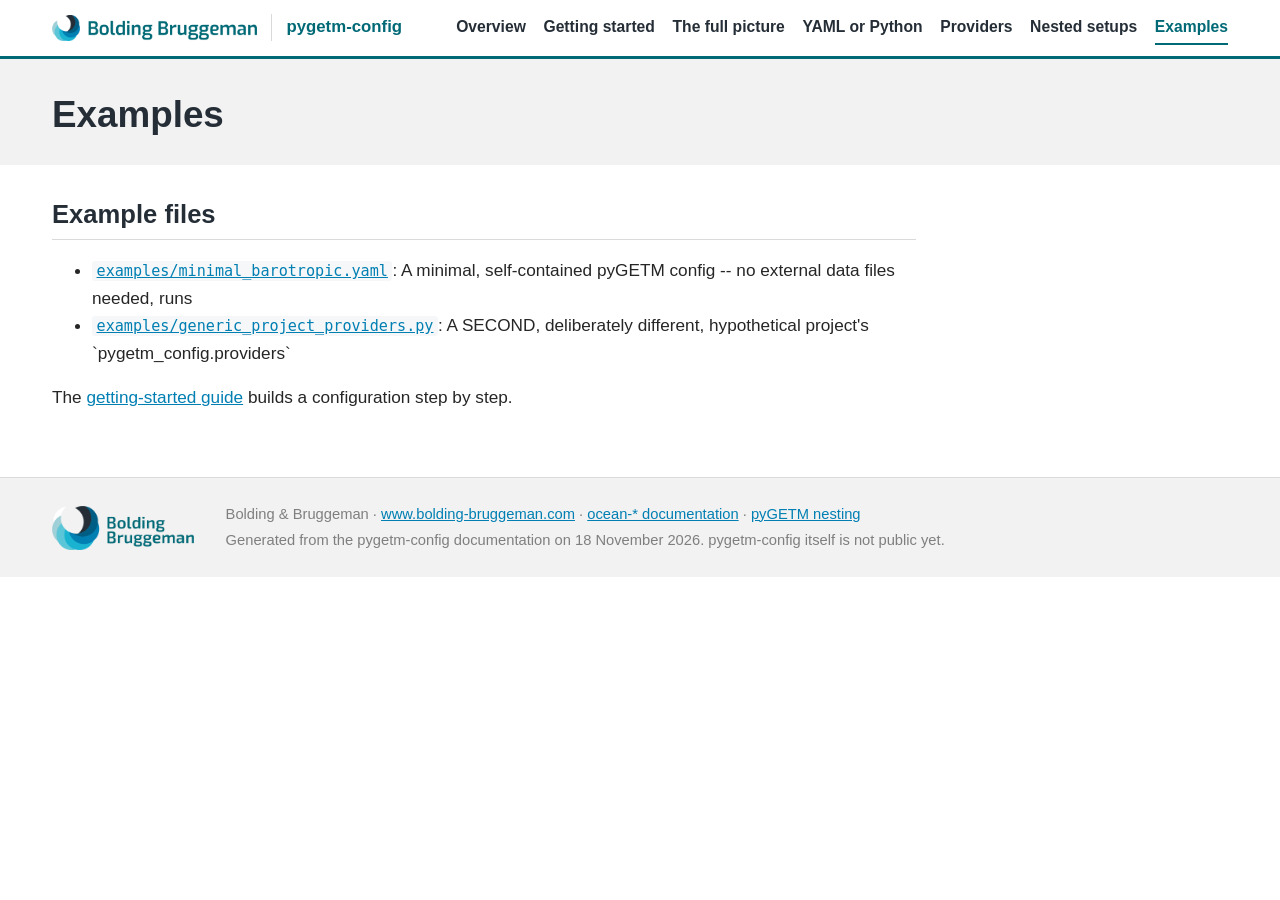
==== examples.html @ 918a9cb4 "pygetm-config documentation: first version Co-Authored-By: Claude Opus 5.5 <noreply@anthropic.com>" ====
<!doctype html>
<html lang="en"><head><meta charset="utf-8"><meta name="viewport" content="width=device-width,initial-scale=1">
<title>Examples · pygetm-config</title>
<meta name="description" content="Examples">
<link rel="icon" href="./assets/logo_stacked.png">
<link rel="stylesheet" href="./assets/style.css"><link rel="stylesheet" href="./assets/code.css"></head>
<body>
<header class="topbar"><div class="topin"><a class="brand" href="./index.html"><img src="./assets/logo_wide.png" alt="Bolding &amp; Bruggeman"><span>pygetm-config</span></a>
<nav aria-label="Sections"><a href="index.html">Overview</a><a href="getting-started.html">Getting started</a><a href="full-picture.html">The full picture</a><a href="yaml-vs-python.html">YAML or Python</a><a href="providers.html">Providers</a><a href="nesting.html">Nested setups</a><a href="examples.html" aria-current="page">Examples</a></nav></div></header>
<section class="band"><div class="bandin"><h1>Examples</h1></div></section>
<main><div class="layout single"><article class="doc"><h2>Example files</h2><ul><li><a href="examples/minimal_barotropic.yaml.html"><code>examples/minimal_barotropic.yaml</code></a>: A minimal, self-contained pyGETM config -- no external data files needed, runs</li><li><a href="examples/generic_project_providers.py.html"><code>examples/generic_project_providers.py</code></a>: A SECOND, deliberately different, hypothetical project&#x27;s `pygetm_config.providers`</li></ul><p>The <a href="getting-started.html">getting-started guide</a> builds a configuration step by step.</p></article></div></main>
<footer class="foot"><div class="footin"><img src="./assets/logo_stacked.png" alt="Bolding &amp; Bruggeman">
<div><p>Bolding &amp; Bruggeman · <a href="https://www.bolding-bruggeman.com">www.bolding-bruggeman.com</a> ·
<a href="https://bolding.github.io/ocean-docs/">ocean-* documentation</a> · <a href="https://bolding.github.io/nesting-docs/">pyGETM nesting</a></p>
<p>Generated from the pygetm-config documentation on 18 November 2026. pygetm-config itself is not public yet.</p></div></div></footer>
</body></html>
---- assets/style.css ----
/* config-docs (as ocean-docs): the Bolding & Bruggeman presentation style (~/BB/Presentations/Template/bb_style.js)
   on the web -- neutral white/grey, the logo colours as accents, Calibri. */
:root {
  --ink: #262626;        /* dk1 */
  --head: #252E37;       /* dk2: titles */
  --paper: #FFFFFF;      /* lt1 */
  --paper-2: #F2F2F2;    /* lt2: section background */
  --teal: #006976;       /* accent1: wordmark */
  --blue: #007FB3;       /* accent2: links */
  --cyan: #19B3D1;       /* accent3 */
  --navy: #005E85;       /* accent4: visited links */
  --mist: #9FCFD7;       /* accent5 */
  --grey: #7F7F7F;       /* accent6 */
  --rule: #DADADA;
  --code: #F6F7F8;
  --font: Calibri, Carlito, "Segoe UI", "Helvetica Neue", Arial, sans-serif;
  --mono: "JetBrains Mono", Consolas, "DejaVu Sans Mono", monospace;
  --wide: 76rem;
}
* { box-sizing: border-box; }
html { scroll-padding-top: 5rem; }
body { margin: 0; background: var(--paper); color: var(--ink); font: 400 1.075rem/1.6 var(--font); }
a { color: var(--blue); }
a:visited { color: var(--navy); }
a:hover { color: var(--teal); }
img { max-width: 100%; height: auto; }

/* top bar: the wide logo, as on the content slides */
.topbar { position: sticky; top: 0; z-index: 5; background: var(--paper); border-bottom: 3px solid var(--teal); }
.topin { max-width: var(--wide); margin: 0 auto; padding: 0.7rem 1.25rem; display: flex; align-items: center; gap: 1.5rem; flex-wrap: wrap; }
.brand { display: flex; align-items: center; gap: 0.9rem; text-decoration: none; color: var(--head); }
.brand img { height: 26px; width: auto; }
.brand span { font-weight: 700; font-size: 1.05rem; color: var(--teal); border-left: 1px solid var(--rule); padding-left: 0.9rem; }
.topbar nav { display: flex; flex-wrap: wrap; gap: 0.2rem 1.1rem; margin-left: auto; }
.topbar nav a { color: var(--head); text-decoration: none; font-weight: 600; font-size: 0.98rem; padding: 0.2rem 0; border-bottom: 2px solid transparent; }
.topbar nav a:hover { color: var(--teal); }
.topbar nav a[aria-current="page"] { color: var(--teal); border-bottom-color: var(--teal); }

/* a section band, as on the Section slide */
.band { background: var(--paper-2); }
.bandin { max-width: var(--wide); margin: 0 auto; padding: 2.2rem 1.25rem 1.8rem; }
.band h1 { margin: 0; font-size: 2.3rem; line-height: 1.15; color: var(--head); }
.band p { margin: 0.5rem 0 0; font-size: 1.25rem; color: var(--teal); max-width: 52rem; }
.crumbs { font-size: 0.95rem; color: var(--grey); margin-bottom: 0.4rem; }
.crumbs a { color: var(--grey); }

/* page body: guide list on the left, text on the right */
.layout { max-width: var(--wide); margin: 0 auto; padding: 1.8rem 1.25rem 3rem; display: grid; grid-template-columns: 15rem minmax(0, 1fr); gap: 2.5rem; }
.layout.single { grid-template-columns: minmax(0, 1fr); }
.side { position: sticky; top: 5.5rem; align-self: start; max-height: calc(100vh - 7rem); overflow: auto; font-size: 0.97rem; }
.side h2 { font-size: 0.85rem; letter-spacing: 0.06em; text-transform: uppercase; color: var(--grey); margin: 0 0 0.5rem; }
.side ul { list-style: none; margin: 0 0 1.2rem; padding: 0; }
.side li a { display: block; padding: 0.22rem 0 0.22rem 0.7rem; border-left: 3px solid var(--rule); color: var(--ink); text-decoration: none; }
.side li a:hover { border-left-color: var(--mist); color: var(--teal); }
.side li a[aria-current="page"] { border-left-color: var(--teal); color: var(--teal); font-weight: 700; }
.doc { min-width: 0; max-width: 54rem; }
.doc h1 { display: none; }  /* the band carries the title */
.doc h2 { font-size: 1.6rem; color: var(--head); margin: 2.2rem 0 0.6rem; padding-bottom: 0.25rem; border-bottom: 1px solid var(--rule); }
.doc h3 { font-size: 1.25rem; color: var(--teal); margin: 1.6rem 0 0.4rem; }
.doc h4 { font-size: 1.08rem; color: var(--head); margin: 1.3rem 0 0.3rem; }
.doc h2:first-child, .doc h1 + h2 { margin-top: 0; }
.doc blockquote { margin: 1rem 0; padding: 0.6rem 1rem; border-left: 4px solid var(--cyan); background: #F3FAFC; }
.doc blockquote p { margin: 0.3rem 0; }
.doc hr { border: 0; border-top: 1px solid var(--rule); margin: 2rem 0; }
.doc table { border-collapse: collapse; margin: 1rem 0; font-size: 0.97rem; display: block; overflow-x: auto; max-width: 100%; }
.doc th { background: var(--paper-2); color: var(--head); text-align: left; }
.doc th, .doc td { border: 1px solid var(--rule); padding: 0.35rem 0.6rem; vertical-align: top; }
.doc code { font: 0.88em var(--mono); background: var(--code); padding: 0.08em 0.3em; border-radius: 3px; }
.doc pre { background: var(--code); border: 1px solid var(--rule); border-left: 4px solid var(--teal); border-radius: 4px; padding: 0.8rem 1rem; overflow-x: auto; line-height: 1.45; }
.doc pre code { background: none; padding: 0; font-size: 0.86rem; }
.doc .codehilite { margin: 1rem 0; }
.doc .codehilite pre { margin: 0; }
.doc .gallery { display: grid; grid-template-columns: repeat(auto-fit, minmax(16rem, 1fr)); gap: 1rem; }

/* overview cards */
.flow { display: flex; flex-wrap: nowrap; align-items: stretch; gap: 0.6rem; margin: 0.5rem 0 2rem; }
.flow .step { flex: 1 1 0; min-width: 0; padding: 0.8rem 0.9rem; border: 1px solid var(--rule); border-top: 4px solid var(--teal); border-radius: 4px; background: var(--paper); text-decoration: none; color: var(--ink); }
.flow .step.ext { border-top-color: var(--mist); background: var(--paper-2); }
.flow .step strong { display: block; color: var(--head); font-size: 1.08rem; }
.flow .step span { font-size: 0.92rem; color: var(--grey); }
.flow .arrow { align-self: center; color: var(--teal); font-size: 1.4rem; }
.cards { display: grid; grid-template-columns: repeat(auto-fit, minmax(min(100%, 17rem), 1fr)); gap: 1.1rem; margin: 1rem 0 2rem; }
.card { display: grid; gap: 0.4rem; align-content: start; padding: 1rem 1.1rem; border: 1px solid var(--rule); border-radius: 6px; text-decoration: none; color: var(--ink); background: var(--paper); }
.card:hover { border-color: var(--teal); }
.card h3 { margin: 0; color: var(--teal); font-size: 1.2rem; }
.card p { margin: 0; color: var(--ink); font-size: 0.98rem; }
.card .n { color: var(--grey); font-size: 0.9rem; }

/* footer: the stacked logo, as on the title slide */
.foot { background: var(--paper-2); border-top: 1px solid var(--rule); }
.footin { max-width: var(--wide); margin: 0 auto; padding: 1.4rem 1.25rem; display: flex; gap: 2rem; align-items: center; flex-wrap: wrap; font-size: 0.92rem; color: var(--grey); }
.footin img { height: 44px; width: auto; }
.footin p { margin: 0.15rem 0; }

@media (max-width: 52rem) {
  .flow { flex-wrap: wrap; }
  .flow .step { flex-basis: 9rem; }
  .layout { grid-template-columns: minmax(0, 1fr); }
  .side { position: static; max-height: none; }
  .band h1 { font-size: 1.8rem; }
}
---- assets/code.css ----
pre { line-height: 125%; }
td.linenos .normal { color: #666666; background-color: transparent; padding-left: 5px; padding-right: 5px; }
span.linenos { color: #666666; background-color: transparent; padding-left: 5px; padding-right: 5px; }
td.linenos .special { color: #000000; background-color: #ffffc0; padding-left: 5px; padding-right: 5px; }
span.linenos.special { color: #000000; background-color: #ffffc0; padding-left: 5px; padding-right: 5px; }
.codehilite .hll { background-color: #ffffcc }
.codehilite { background: #f0f0f0; }
.codehilite .c { color: #60a0b0; font-style: italic } /* Comment */
.codehilite .err { border: 1px solid #FF0000 } /* Error */
.codehilite .k { color: #007020; font-weight: bold } /* Keyword */
.codehilite .o { color: #666666 } /* Operator */
.codehilite .ch { color: #60a0b0; font-style: italic } /* Comment.Hashbang */
.codehilite .cm { color: #60a0b0; font-style: italic } /* Comment.Multiline */
.codehilite .cp { color: #007020 } /* Comment.Preproc */
.codehilite .cpf { color: #60a0b0; font-style: italic } /* Comment.PreprocFile */
.codehilite .c1 { color: #60a0b0; font-style: italic } /* Comment.Single */
.codehilite .cs { color: #60a0b0; background-color: #fff0f0 } /* Comment.Special */
.codehilite .gd { color: #A00000 } /* Generic.Deleted */
.codehilite .ge { font-style: italic } /* Generic.Emph */
.codehilite .ges { font-weight: bold; font-style: italic } /* Generic.EmphStrong */
.codehilite .gr { color: #FF0000 } /* Generic.Error */
.codehilite .gh { color: #000080; font-weight: bold } /* Generic.Heading */
.codehilite .gi { color: #00A000 } /* Generic.Inserted */
.codehilite .go { color: #888888 } /* Generic.Output */
.codehilite .gp { color: #c65d09; font-weight: bold } /* Generic.Prompt */
.codehilite .gs { font-weight: bold } /* Generic.Strong */
.codehilite .gu { color: #800080; font-weight: bold } /* Generic.Subheading */
.codehilite .gt { color: #0044DD } /* Generic.Traceback */
.codehilite .kc { color: #007020; font-weight: bold } /* Keyword.Constant */
.codehilite .kd { color: #007020; font-weight: bold } /* Keyword.Declaration */
.codehilite .kn { color: #007020; font-weight: bold } /* Keyword.Namespace */
.codehilite .kp { color: #007020 } /* Keyword.Pseudo */
.codehilite .kr { color: #007020; font-weight: bold } /* Keyword.Reserved */
.codehilite .kt { color: #902000 } /* Keyword.Type */
.codehilite .m { color: #40a070 } /* Literal.Number */
.codehilite .s { color: #4070a0 } /* Literal.String */
.codehilite .na { color: #4070a0 } /* Name.Attribute */
.codehilite .nb { color: #007020 } /* Name.Builtin */
.codehilite .nc { color: #0e84b5; font-weight: bold } /* Name.Class */
.codehilite .no { color: #60add5 } /* Name.Constant */
.codehilite .nd { color: #555555; font-weight: bold } /* Name.Decorator */
.codehilite .ni { color: #d55537; font-weight: bold } /* Name.Entity */
.codehilite .ne { color: #007020 } /* Name.Exception */
.codehilite .nf { color: #06287e } /* Name.Function */
.codehilite .nl { color: #002070; font-weight: bold } /* Name.Label */
.codehilite .nn { color: #0e84b5; font-weight: bold } /* Name.Namespace */
.codehilite .nt { color: #062873; font-weight: bold } /* Name.Tag */
.codehilite .nv { color: #bb60d5 } /* Name.Variable */
.codehilite .ow { color: #007020; font-weight: bold } /* Operator.Word */
.codehilite .w { color: #bbbbbb } /* Text.Whitespace */
.codehilite .mb { color: #40a070 } /* Literal.Number.Bin */
.codehilite .mf { color: #40a070 } /* Literal.Number.Float */
.codehilite .mh { color: #40a070 } /* Literal.Number.Hex */
.codehilite .mi { color: #40a070 } /* Literal.Number.Integer */
.codehilite .mo { color: #40a070 } /* Literal.Number.Oct */
.codehilite .sa { color: #4070a0 } /* Literal.String.Affix */
.codehilite .sb { color: #4070a0 } /* Literal.String.Backtick */
.codehilite .sc { color: #4070a0 } /* Literal.String.Char */
.codehilite .dl { color: #4070a0 } /* Literal.String.Delimiter */
.codehilite .sd { color: #4070a0; font-style: italic } /* Literal.String.Doc */
.codehilite .s2 { color: #4070a0 } /* Literal.String.Double */
.codehilite .se { color: #4070a0; font-weight: bold } /* Literal.String.Escape */
.codehilite .sh { color: #4070a0 } /* Literal.String.Heredoc */
.codehilite .si { color: #70a0d0; font-style: italic } /* Literal.String.Interpol */
.codehilite .sx { color: #c65d09 } /* Literal.String.Other */
.codehilite .sr { color: #235388 } /* Literal.String.Regex */
.codehilite .s1 { color: #4070a0 } /* Literal.String.Single */
.codehilite .ss { color: #517918 } /* Literal.String.Symbol */
.codehilite .bp { color: #007020 } /* Name.Builtin.Pseudo */
.codehilite .fm { color: #06287e } /* Name.Function.Magic */
.codehilite .vc { color: #bb60d5 } /* Name.Variable.Class */
.codehilite .vg { color: #bb60d5 } /* Name.Variable.Global */
.codehilite .vi { color: #bb60d5 } /* Name.Variable.Instance */
.codehilite .vm { color: #bb60d5 } /* Name.Variable.Magic */
.codehilite .il { color: #40a070 } /* Literal.Number.Integer.Long */
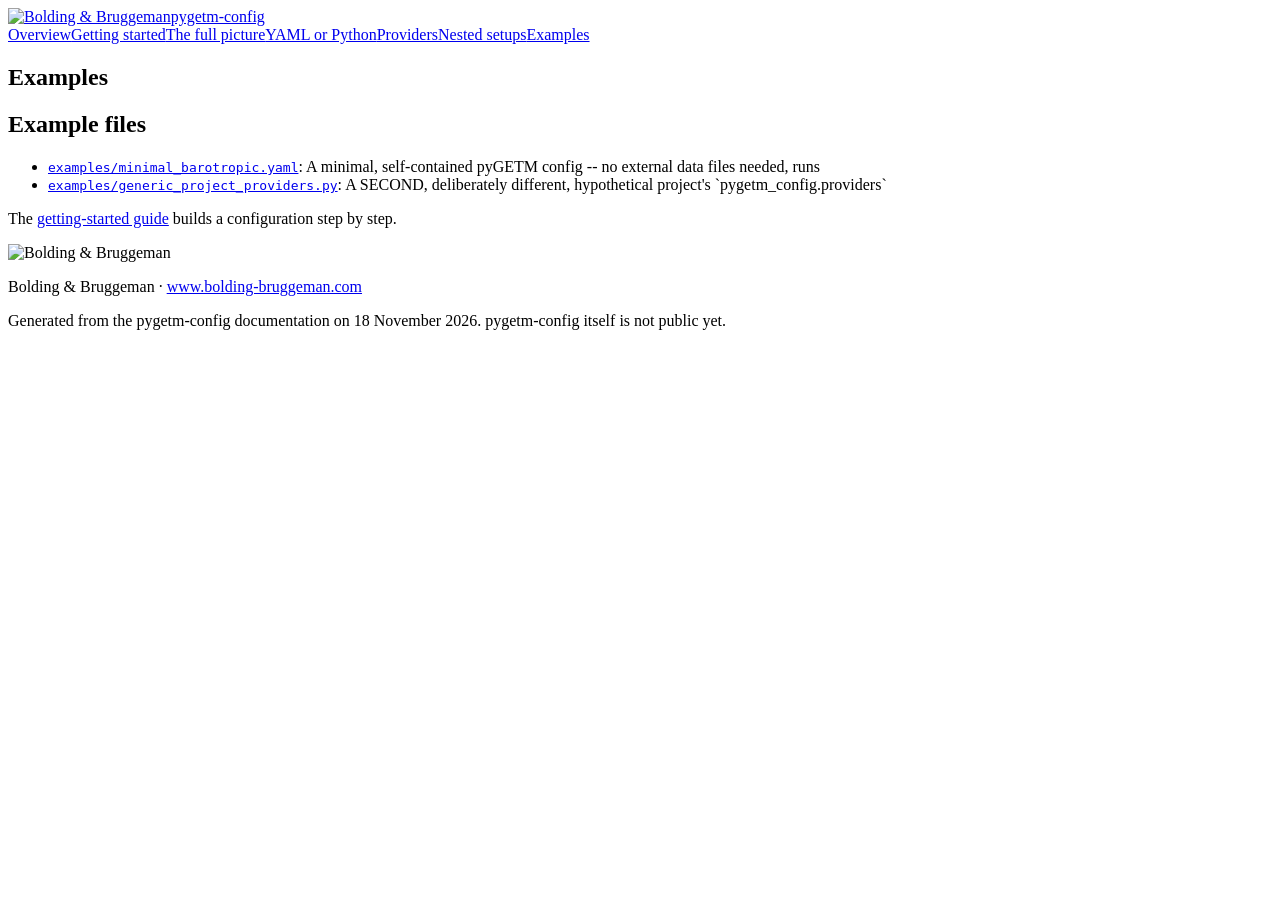
==== commit f48b7348: "The shared B&B docs theme (theme/ submodule, bolding/docs-theme) Co-Authored-By: Claude Opus 5.5 <no" ====
--- a/examples.html
+++ b/examples.html
@@ -1,16 +1,11 @@
 <!doctype html>
 <html lang="en"><head><meta charset="utf-8"><meta name="viewport" content="width=device-width,initial-scale=1">
-<title>Examples · pygetm-config</title>
-<meta name="description" content="Examples">
-<link rel="icon" href="./assets/logo_stacked.png">
-<link rel="stylesheet" href="./assets/style.css"><link rel="stylesheet" href="./assets/code.css"></head>
+<title>Examples</title><meta name="description" content="pygetm-config: Examples">
+<link rel="icon" href="theme/logo_stacked.png">
+<link rel="stylesheet" href="theme/style.css"><link rel="stylesheet" href="theme/code.css"></head>
 <body>
-<header class="topbar"><div class="topin"><a class="brand" href="./index.html"><img src="./assets/logo_wide.png" alt="Bolding &amp; Bruggeman"><span>pygetm-config</span></a>
-<nav aria-label="Sections"><a href="index.html">Overview</a><a href="getting-started.html">Getting started</a><a href="full-picture.html">The full picture</a><a href="yaml-vs-python.html">YAML or Python</a><a href="providers.html">Providers</a><a href="nesting.html">Nested setups</a><a href="examples.html" aria-current="page">Examples</a></nav></div></header>
+<header class="topbar"><div class="topin"><a class="brand" href="index.html"><img src="theme/logo_wide.png" alt="Bolding &amp; Bruggeman"><span>pygetm-config</span></a><nav aria-label="Site"><a href="index.html">Overview</a><a href="getting-started.html">Getting started</a><a href="full-picture.html">The full picture</a><a href="yaml-vs-python.html">YAML or Python</a><a href="providers.html">Providers</a><a href="nesting.html">Nested setups</a><a href="examples.html" aria-current="page">Examples</a></nav></div></header>
 <section class="band"><div class="bandin"><h1>Examples</h1></div></section>
 <main><div class="layout single"><article class="doc"><h2>Example files</h2><ul><li><a href="examples/minimal_barotropic.yaml.html"><code>examples/minimal_barotropic.yaml</code></a>: A minimal, self-contained pyGETM config -- no external data files needed, runs</li><li><a href="examples/generic_project_providers.py.html"><code>examples/generic_project_providers.py</code></a>: A SECOND, deliberately different, hypothetical project&#x27;s `pygetm_config.providers`</li></ul><p>The <a href="getting-started.html">getting-started guide</a> builds a configuration step by step.</p></article></div></main>
-<footer class="foot"><div class="footin"><img src="./assets/logo_stacked.png" alt="Bolding &amp; Bruggeman">
-<div><p>Bolding &amp; Bruggeman · <a href="https://www.bolding-bruggeman.com">www.bolding-bruggeman.com</a> ·
-<a href="https://bolding.github.io/ocean-docs/">ocean-* documentation</a> · <a href="https://bolding.github.io/nesting-docs/">pyGETM nesting</a></p>
-<p>Generated from the pygetm-config documentation on 18 November 2026. pygetm-config itself is not public yet.</p></div></div></footer>
+<footer class="foot"><div class="footin"><img src="theme/logo_stacked.png" alt="Bolding &amp; Bruggeman"><div><p>Bolding &amp; Bruggeman · <a href="https://www.bolding-bruggeman.com">www.bolding-bruggeman.com</a></p><p class="bb-related" data-self="config-docs"></p><p class="note">Generated from the pygetm-config documentation on 18 November 2026. pygetm-config itself is not public yet.</p></div></div></footer><script src="theme/related.js" defer></script>
 </body></html>
